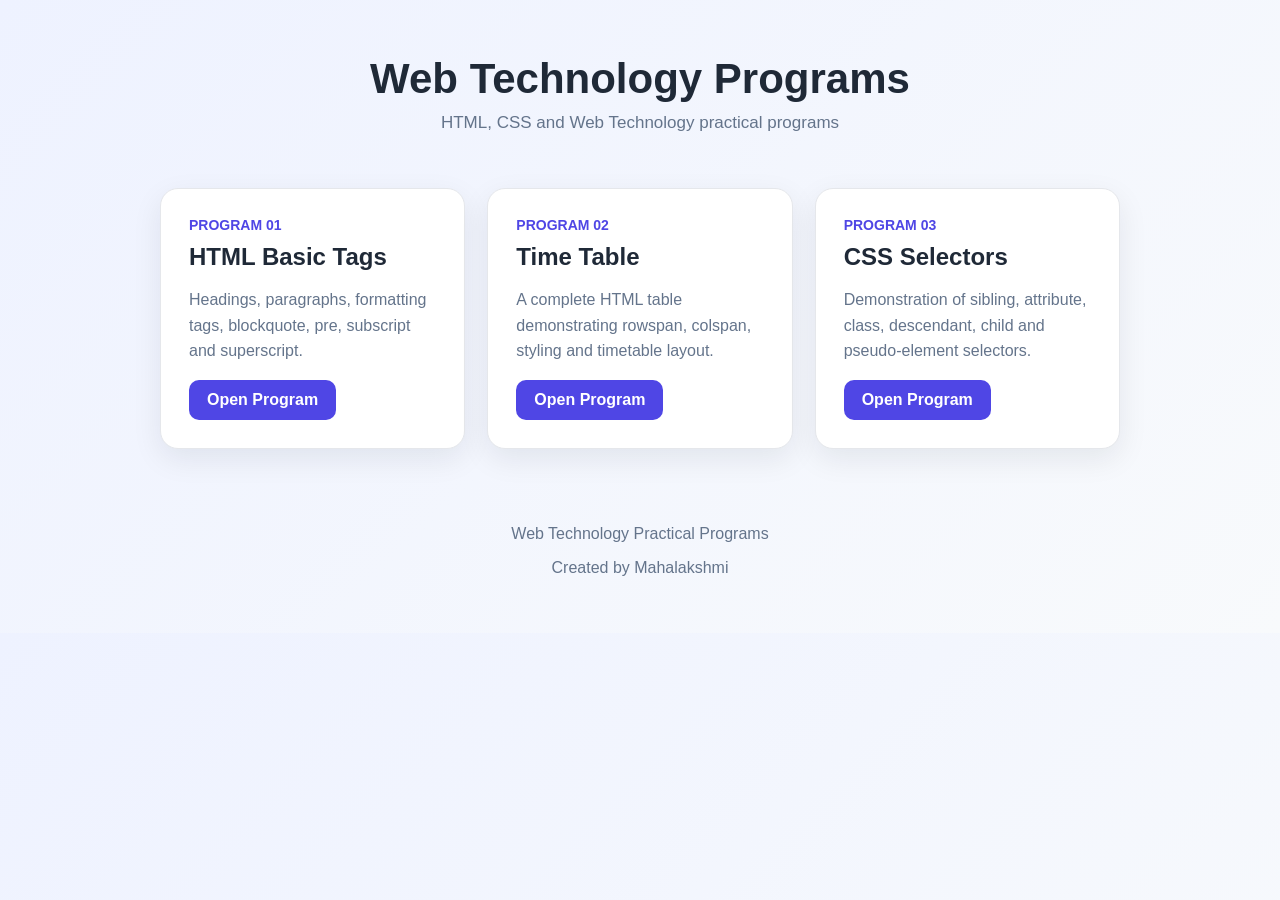
==== index.html @ 74763fb3 "Fix GitHub Pages folder structure" ====
<!DOCTYPE html>
<html lang="en">
<head>
<meta charset="UTF-8">
<meta name="viewport" content="width=device-width, initial-scale=1.0">
<title>Web Technology Programs</title>
<style>
*{box-sizing:border-box}
body{margin:0;font-family:Arial,sans-serif;background:linear-gradient(135deg,#eef2ff,#f8fafc);color:#1f2937}
header{text-align:center;padding:55px 20px 35px}
h1{margin:0 0 10px;font-size:42px}
header p{margin:0;color:#64748b;font-size:17px}
.container{max-width:1000px;margin:0 auto;padding:20px}
.cards{display:grid;grid-template-columns:repeat(auto-fit,minmax(260px,1fr));gap:22px}
.card{background:white;border-radius:18px;padding:28px;box-shadow:0 10px 30px rgba(15,23,42,.08);border:1px solid #e5e7eb}
.number{font-size:14px;font-weight:bold;color:#4f46e5}
h2{margin:10px 0}
.card p{color:#64748b;line-height:1.6}
a{display:inline-block;text-decoration:none;background:#4f46e5;color:white;padding:11px 18px;border-radius:10px;font-weight:bold}
a:hover{background:#3730a3}
footer{text-align:center;padding:40px 20px;color:#64748b}
</style>
</head>
<body>
<header>
<h1>Web Technology Programs</h1>
<p>HTML, CSS and Web Technology practical programs</p>
</header>

<main class="container">
<div class="cards">
<div class="card">
<div class="number">PROGRAM 01</div>
<h2>HTML Basic Tags</h2>
<p>Headings, paragraphs, formatting tags, blockquote, pre, subscript and superscript.</p>
<a href="program-1-basic-html/">Open Program</a>
</div>

<div class="card">
<div class="number">PROGRAM 02</div>
<h2>Time Table</h2>
<p>A complete HTML table demonstrating rowspan, colspan, styling and timetable layout.</p>
<a href="program-2-timetable/">Open Program</a>
</div>

<div class="card">
<div class="number">PROGRAM 03</div>
<h2>CSS Selectors</h2>
<p>Demonstration of sibling, attribute, class, descendant, child and pseudo-element selectors.</p>
<a href="program-3-css-selectors/">Open Program</a>
</div>
</div>
</main>

<footer>
<p>Web Technology Practical Programs</p>
<p>Created by Mahalakshmi</p>
</footer>
</body>
</html>
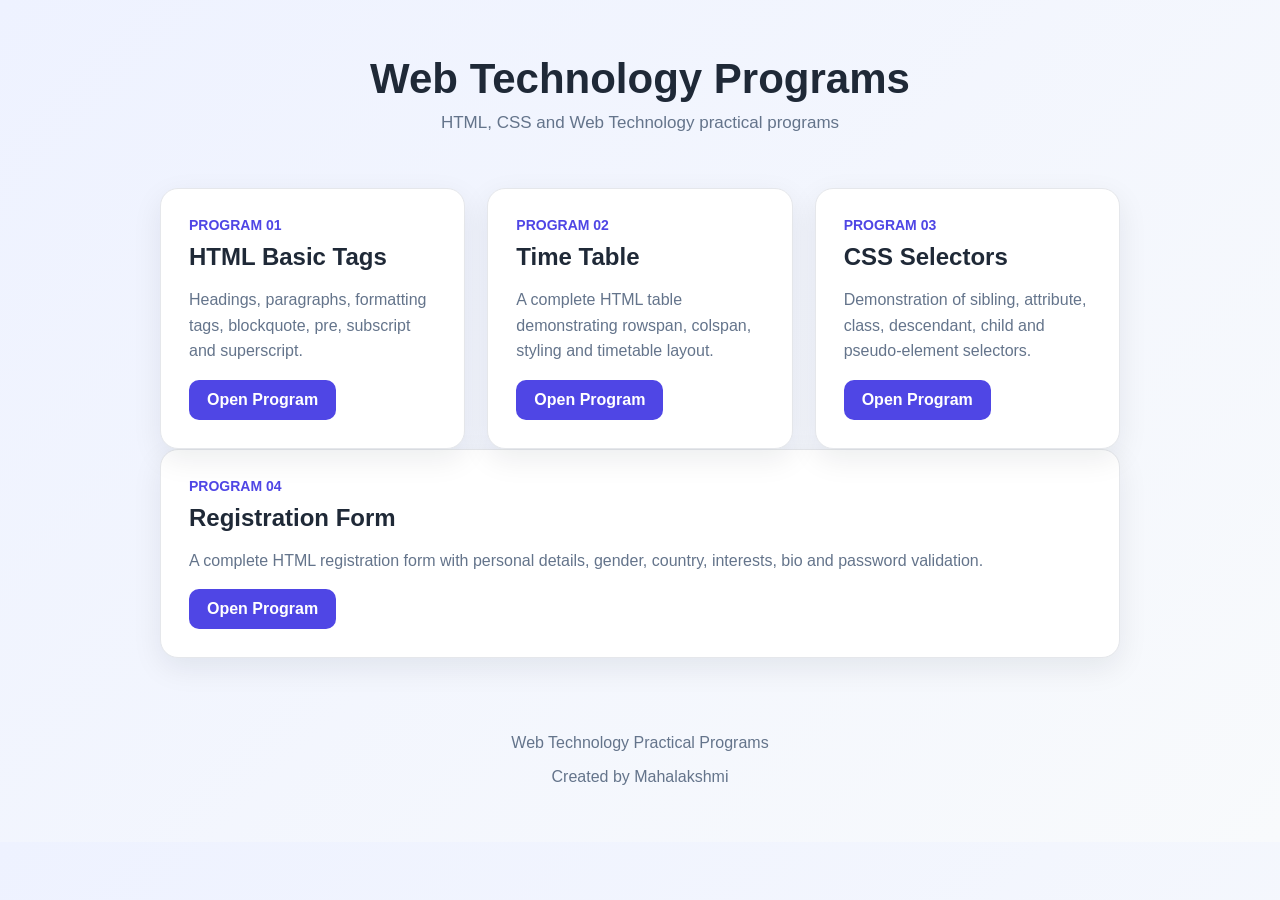
==== commit b1e0207c: "Add Program 04 registration form section Added a new card for Program 04 with a registration form." ====
--- a/index.html
+++ b/index.html
@@ -50,6 +50,12 @@
 <a href="program-3-css-selectors/">Open Program</a>
 </div>
 </div>
+  <div class="card">
+<div class="number">PROGRAM 04</div>
+<h2>Registration Form</h2>
+<p>A complete HTML registration form with personal details, gender, country, interests, bio and password validation.</p>
+<a href="program-4-registration-form/">Open Program</a>
+</div>
 </main>
 
 <footer>
